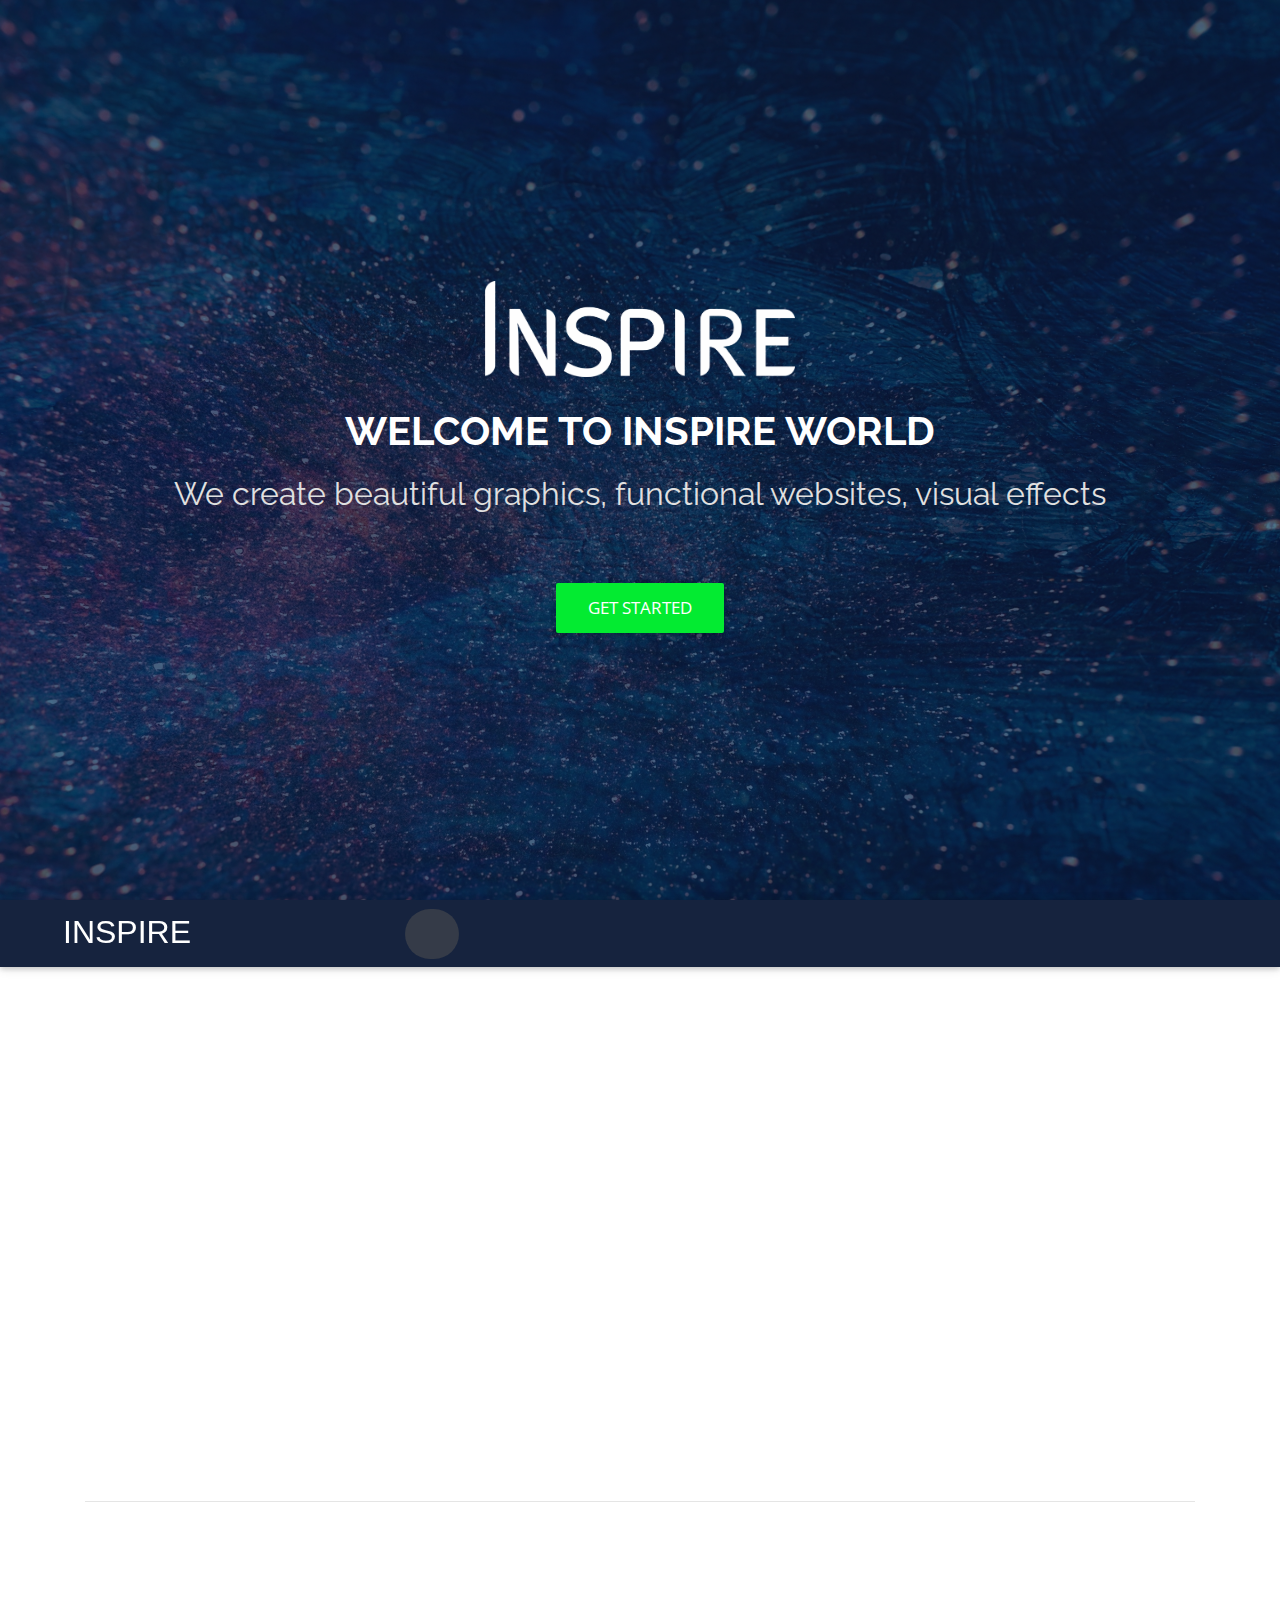
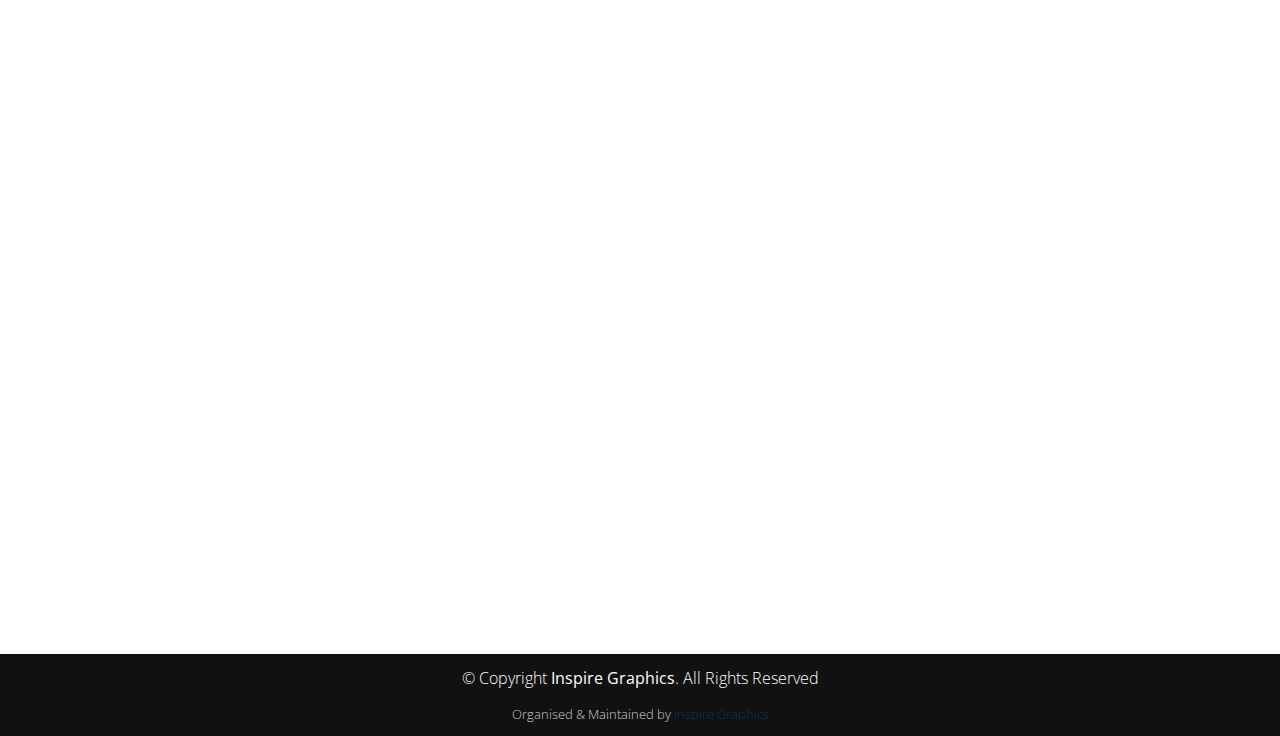
==== inspire graphics/HTML/index.html @ f2521416 "inspire_graphics" ====
<!doctype html>
<html lang="en">
<head>
    <meta charset="UTF-8">
    <meta name="viewport"
          content="width=device-width, user-scalable=no, initial-scale=1.0, maximum-scale=1.0, minimum-scale=1.0">
    <meta http-equiv="X-UA-Compatible" content="ie=edge">
    <title>Inspire Graphics</title>
    <link href="https://fonts.googleapis.com/css?family=Open+Sans:300,300i,400,400i,700,700i|Raleway:300,400,500,700,800" rel="stylesheet">
    <link href="https://fonts.googleapis.com/css?family=Signika&display=swap" rel="stylesheet">
    <link rel="stylesheet" href="https://use.fontawesome.com/releases/v5.8.1/css/all.css" integrity="sha384-50oBUHEmvpQ+1lW4y57PTFmhCaXp0ML5d60M1M7uH2+nqUivzIebhndOJK28anvf" crossorigin="anonymous">
    <link rel="stylesheet" href="../CSS/font-awesome-5.8.1.css">
    <link rel="stylesheet" href="../CSS/bootstrap.css">
    <link rel="stylesheet" href="../CSS/mdb.css">
    <!--<link rel="stylesheet" href="CSS/materialize.css">-->
    <link rel="stylesheet" href="../CSS/hover.css">
    <link rel="stylesheet" href="../CSS/animate.css">
    <link rel="stylesheet" href="../CSS/style.css">
    <link rel="stylesheet" type="text/css" href="../template%20projects/Slicebox/css/slicebox.css" />
    <!--<link rel="stylesheet" href="../template%20projects/Slicebox/css/custom.css">-->
    <!--<link rel="stylesheet" href="../template%20projects/Slicebox/css/demo.css">-->
    <link rel="icon" href="../Image/Inspire%20Graphics.jpg.jpg">
    <!--<script type="text/javascript" src="../template%20projects/Slicebox/js/modernizr.custom.46884.js"></script>-->
</head>
<body>
    <!--====================PRELOADER====================-->

    <!--<div id="preloader"></div>-->

    <!--====================MAIN SECTION====================-->

    <section id="main-section" class="wow fadeIn waves-light">
        <div class="main-section-container">
            <div class="">
                <div class="main-section-logo wow flipInX delay-1s">
                    <img src="../Image/Inspire%20Graphics%20logo.png" alt="Insire Graphics">
                </div>
                <h1 class="wow zoomInUp">Welcome to Inspire World</h1>
                <h2 class="container text-light">We create <span class="rotating">beautiful graphics, functional websites, visual effects</span></h2>
                <div class="action">
                    <a href="#about-us" class="btn btn-get-started btn-lg wow slideInUp">get started</a>
                </div>
            </div>
        </div>
    </section>

    <!--==========================HEADER SECTION===============================-->

    <nav id="nav" class=" px-5 navbar navbar-expand-lg navbar-dark bg-dark">
        <div class="container-fluid">
            <div class="logo float-left navbar-brand">
                <a href="index.html" class="text-white display-1">
                    <!--<img src="../Image/Inspire%20Graphics%20logo.png" alt="inspire" class="navbar-brand w-25">-->
                    INSPIRE
                </a>
            </div>
            <button class="navbar-toggler" type="button" data-toggle="collapse" data-target="#main-navbar">
                <span class="navbar-toggler-icon"></span>
            </button>
            <div class="collapse navbar-collapse ml-auto text-center" id="main-navbar">
                <form class="form-inline  mx-auto search">
                    <div class="container h-50 float-left">
                        <div class="d-flex justify-content-center h-100">
                            <div class="searchbar my-auto waves-light">
                                <input class="search_input" type="text" name="" placeholder="Search...">
                                <a href="#" class="search_icon"><i class="fas fa-search"></i></a>
                            </div>
                        </div>
                    </div>
                </form>
                <ul class="navbar-nav wow fadeInRight">
                    <li class="nav-item">
                        <a href="#about-us" class="nav-link active hvr-underline-from-left hvr-icon-pulse-grow" >Home <i class="fa fa-home hvr-icon"></i></a>
                    </li>
                    <li class="nav-item">
                        <a href="Gallery.html" class="nav-link hvr-underline-from-left active-page">About Us</a>
                    </li>
                    <li class="nav-item">
                        <a href="team.html" class="nav-link hvr-underline-from-left hvr-icon-pulse-grow">Team</a>
                    </li>
                    <li class="nav-item">
                        <a href="portfolio.html" class="nav-link hvr-underline-from-left hvr-icon-pulse-grow">Portfolio</a>
                    </li>
                    <li class="nav-item">
                        <a href="portfolio.html" class="nav-link hvr-underline-from-left hvr-icon-pulse-grow">Gallery</a>
                    </li>
                    <li class="nav-item dropdown menu-has-children">
                        <a class="nav-link waves-light hvr-underline-from-left hvr-icon-down" data-toggle="dropdown">Services <i class="fas fa-caret-down hvr-icon"></i></a>
                        <div class="dropdown-menu dropdown-right-1 text-center">
                            <a href="UI-Development.html" class="dropdown-item hvr-underline-from-left hvr-icon-wobble-horizontal">UI Development  <i class ="fas fa-arrow-circle-right hvr-icon"></i></a>
                            <a href="graphics-design.html" class="dropdown-item hvr-underline-from-left hvr-icon-wobble-horizontal">Graphics Design  <i class ="fas fa-arrow-circle-right hvr-icon"></i></a>
                            <a href="visual-effects.html" class="dropdown-item hvr-underline-from-left hvr-icon-wobble-horizontal">Visual Effects  <i class ="fas fa-arrow-circle-right hvr-icon"></i></a>
                        </div>
                    </li>
                    <li class="nav-item">
                        <a href="sign-in.html" class="nav-link hvr-underline-from-left hvr-icon-pulse-grow">Sign in</a>
                    </li>
                    <li class="nav-item dropdown">
                        <a href="services.html" class="nav-link hvr-underline-from-left hvr-pulse-grow" data-toggle="dropdown"><i class="fas fa-user-circle fa-2x"></i></a>
                        <div class="dropdown-menu dropdown-right text-center">
                            <a href="sign-in.html" class="dropdown-item hvr-underline-from-left">My Account</a>
                            <a href="sign-in.html" class="dropdown-item hvr-underline-from-left">Activities</a>
                            <a href="sign-in.html" class="dropdown-item hvr-underline-from-left">Events</a>
                            <a href="#" class="dropdown-item hvr-underline-from-left">logout</a>
                        </div>
                    </li>
                </ul>
            </div>
        </div>
    </nav>

    <!--==========================ABOUT SECTION===============================-->
    <section class="about-section " id="about-us">
        <div class="container wow fadeInUp">
            <div class="row pt-5 mb-auto">
                <div class="col text-center">
                    <h2 class="font-weight-bold about-title text-success">ABOUT US</h2>
                    <div class="section-underline"></div>
                    <p class="text-justify about-text">Lorem ipsum dolor sit amet, consectetur adipisicing elit. Accusamus aliquid amet, architecto asperiores aspernatur autem blanditiis, consequatur corporis culpa deleniti dignissimos dolorem eius enim eos ex exercitationem expedita explicabo hic illum ipsa itaque laborum laudantium maxime.</p>
                </div>
            </div>
            <hr>
        </div>
    </section>

    <!--<div class="wrapper">-->

        <!--<ul id="sb-slider" class="sb-slider">-->
            <!--<li>-->
                <!--<a href="http://www.flickr.com/photos/strupler/2969141180" target="_blank"><img src="../template%20projects/Slicebox/images/1.jpg" alt="image1"/></a>-->
                <!--<div class="sb-description">-->
                    <!--<h3>Creative Lifesaver</h3>-->
                <!--</div>-->
            <!--</li>-->
            <!--<li>-->
                <!--<a href="http://www.flickr.com/photos/strupler/2968268187" target="_blank"><img src="../template%20projects/Slicebox/images/2.jpg" alt="image2"/></a>-->
                <!--<div class="sb-description">-->
                    <!--<h3>Honest Entertainer</h3>-->
                <!--</div>-->
            <!--</li>-->
            <!--<li>-->
                <!--<a href="http://www.flickr.com/photos/strupler/2968114825" target="_blank"><img src="../template%20projects/Slicebox/images/3.jpg" alt="image1"/></a>-->
                <!--<div class="sb-description">-->
                    <!--<h3>Brave Astronaut</h3>-->
                <!--</div>-->
            <!--</li>-->
            <!--<li>-->
                <!--<a href="http://www.flickr.com/photos/strupler/2968122059" target="_blank"><img src="../template%20projects/Slicebox/images/4.jpg" alt="image1"/></a>-->
                <!--<div class="sb-description">-->
                    <!--<h3>Affectionate Decision Maker</h3>-->
                <!--</div>-->
            <!--</li>-->
            <!--<li>-->
                <!--<a href="http://www.flickr.com/photos/strupler/2969119944" target="_blank"><img src="../template%20projects/Slicebox/images/5.jpg" alt="image1"/></a>-->
                <!--<div class="sb-description">-->
                    <!--<h3>Faithful Investor</h3>-->
                <!--</div>-->
            <!--</li>-->
            <!--<li>-->
                <!--<a href="http://www.flickr.com/photos/strupler/2968126177" target="_blank"><img src="../template%20projects/Slicebox/images/6.jpg" alt="image1"/></a>-->
                <!--<div class="sb-description">-->
                    <!--<h3>Groundbreaking Artist</h3>-->
                <!--</div>-->
            <!--</li>-->
            <!--<li>-->
                <!--<a href="http://www.flickr.com/photos/strupler/2968945158" target="_blank"><img src="../template%20projects/Slicebox/images/7.jpg" alt="image1"/></a>-->
                <!--<div class="sb-description">-->
                    <!--<h3>Selfless Philantropist</h3>-->
                <!--</div>-->
            <!--</li>-->
        <!--</ul>-->

        <!--<div id="shadow" class="shadow"></div>-->

        <!--<div id="nav-arrows" class="nav-arrows">-->
            <!--<a href="#">Next</a>-->
            <!--<a href="#">Previous</a>-->
        <!--</div>-->

    <!--</div>-->
    <section id="about-bar">
        <div class="container">
            <div class="row">
                <div class="col-lg-4 mb-4 wow fadeInLeft delay-1s">
                    <div class="row">
                        <div class="col-3 hvr-icon-spin">
                            <i class="fab fa-sketch circle-icon hvr-icon"></i>
                        </div>
                        <div class="col-9 about-bar-head">
                            <h3 class="hvr-float hvr-underline-from-left" >Modern <strong>Design</strong></h3>
                            <p>Lorem ipsum dolor sit amet, consectetur adipisicing elit. Consequatur, voluptatibus?</p>
                            <a href="#" class="font-weight-bold">Learm More</a>
                        </div>
                    </div>
                </div>
                <div class="col-lg-4 mb-4 wow zoomIn delay-1s">
                    <div class="row">
                        <div class="col-3 hvr-icon-spin">
                            <i class="fa fa-laptop-code circle-icon hvr-icon"></i>
                        </div>
                        <div class="col-9 about-bar-head">
                            <h3 class="hvr-float hvr-underline-from-left" >UI <strong>Technologies</strong></h3>
                            <p>Lorem ipsum dolor sit amet, consectetur adipisicing elit. Consequatur, voluptatibus?</p>
                            <a href="#" class="font-weight-bold">Learm More</a>
                        </div>
                    </div>
                </div>
                <div class="col-lg-4 mb-4 wow fadeInRight delay-1s">
                    <div class="row">
                        <div class="col-3 hvr-icon-spin">
                            <i class="fa fa-code circle-icon hvr-icon"></i>
                        </div>
                        <div class="col-9 about-bar-head">
                            <h3 class="hvr-float hvr-underline-from-left" >Attractive <strong>Work</strong></h3>
                            <p>Lorem ipsum dolor sit amet, consectetur adipisicing elit. Consequatur, voluptatibus?</p>
                            <a href="#" class="font-weight-bold">Learm More</a>
                        </div>
                    </div>
                </div>
            </div>
            <hr>
        </div>
    </section>

    <section>
        <div class="container wow fadeInUp my-3">
            <div class="row align-items-center">
                <div class="col-lg-6 about-img">
                    <img src="../Image/Inspire%20Graphics.jpg.jpg" class="w-100 wow fadeInLeft delay-1s">
                </div>
                <div class="col-lg-6 about-content text-center wow rotateInDownRight">
                    <h2 class="about-title mt-4">We provide great services and ideas</h2>
                    <p class="about-text text-justify">
                        Lorem ipsum dolor sit amet, consectetur adipiscing elit, sed do eiusmod tempor incididunt ut labore et dolore magna aliqua. Ut enim ad minim veniam, quis nostrud exercitation ullamco laboris nisi ut aliquip ex ea commodo consequat. Duis aute irure dolor
                    </p>
                    <p class="about-text text-justify">
                        Ullamco laboris nisi ut aliquip ex ea commodo consequat. Duis aute irure dolor in reprehenderit in voluptate velit esse cillum dolore eu fugiat nulla pariatur. Excepteur sint occaecat cupidatat non proident, id est laborum
                    </p>
                </div>
            </div>
        </div>

        <div class="container wow fadeInUp mt-4">
            <div class="row align-items-center">
                <div class="col-lg-6 about-content text-center wow rotateInDownLeft">
                    <h2 class="about-title">We provide great services and ideas</h2>
                    <p class="about-text text-justify">
                        Lorem ipsum dolor sit amet, consectetur adipiscing elit, sed do eiusmod tempor incididunt ut labore et dolore magna aliqua. Ut enim ad minim veniam, quis nostrud exercitation ullamco laboris nisi ut aliquip ex ea commodo consequat. Duis aute irure dolor
                    </p>
                    <p class="about-text text-justify">
                        Ullamco laboris nisi ut aliquip ex ea commodo consequat. Duis aute irure dolor in reprehenderit in voluptate velit esse cillum dolore eu fugiat nulla pariatur. Excepteur sint occaecat cupidatat non proident, id est laborum
                    </p>
                </div>
                <div class="col-lg-6 about-img">
                    <img src="../Image/Inspire%20Graphics.jpg.jpg" class="w-100 wow fadeInRight delay-1s">
                </div>
            </div>
        </div>
    </section>


    <!--====================#FOOTER====================-->

    <a href="#" class="back-to-top"><i class="fas fa-chevron-up"></i></a>


    <footer id="footer">
        <div class="container">
            <div class="row">
                <div class="col-md-12">
                    <div class="copyright">
                        &copy; Copyright <strong>Inspire Graphics</strong>. All Rights Reserved
                    </div>
                    <div class="credits">
                        Organised & Maintained by <a href="https://inspiregraphics/">Inspire Graphics</a>
                    </div>
                </div>
            </div>
        </div>
    </footer>


    <!--====================Required JavaScript Libraries====================-->

    <script src="../JS/jquery-3.3.1.min.js"></script>
    <script src="../JS/popper.min.js"></script>
    <script src="../JS/bootstrap.min.js"></script>
    <script src="../JS/mdb.min.js"></script>
    <script src="../JS/wow.min.js"></script>
    <script>
        new WOW().init();
    </script>

    <!--====================Image Slider Script====================-->

    <!--<script type="text/javascript" src="http://ajax.googleapis.com/ajax/libs/jquery/1.8.2/jquery.min.js"></script>-->
    <!--<script type="text/javascript" src="../template%20projects/Slicebox/js/jquery.slicebox.js"></script>-->
    <!--<script type="text/javascript">-->
        <!--$(function() {-->

            <!--var Page = (function() {-->

                <!--var $navArrows = $( '#nav-arrows' ).hide(),-->
                    <!--$shadow = $( '#shadow' ).hide(),-->
                    <!--slicebox = $( '#sb-slider' ).slicebox( {-->
                        <!--onReady : function() {-->

                            <!--$navArrows.show();-->
                            <!--$shadow.show();-->

                        <!--},-->
                        <!--orientation : 'r',-->
                        <!--cuboidsRandom : true,-->
                        <!--disperseFactor : 30-->
                    <!--} ),-->

                    <!--init = function() {-->

                        <!--initEvents();-->

                    <!--},-->
                    <!--initEvents = function() {-->

                        <!--// add navigation events-->
                        <!--$navArrows.children( ':first' ).on( 'click', function() {-->

                            <!--slicebox.next();-->
                            <!--return false;-->

                        <!--} );-->

                        <!--$navArrows.children( ':last' ).on( 'click', function() {-->

                            <!--slicebox.previous();-->
                            <!--return false;-->

                        <!--} );-->

                    <!--};-->

                <!--return { init : init };-->

            <!--})();-->

            <!--Page.init();-->

        <!--});-->
    <!--</script>-->

</body>
</html>
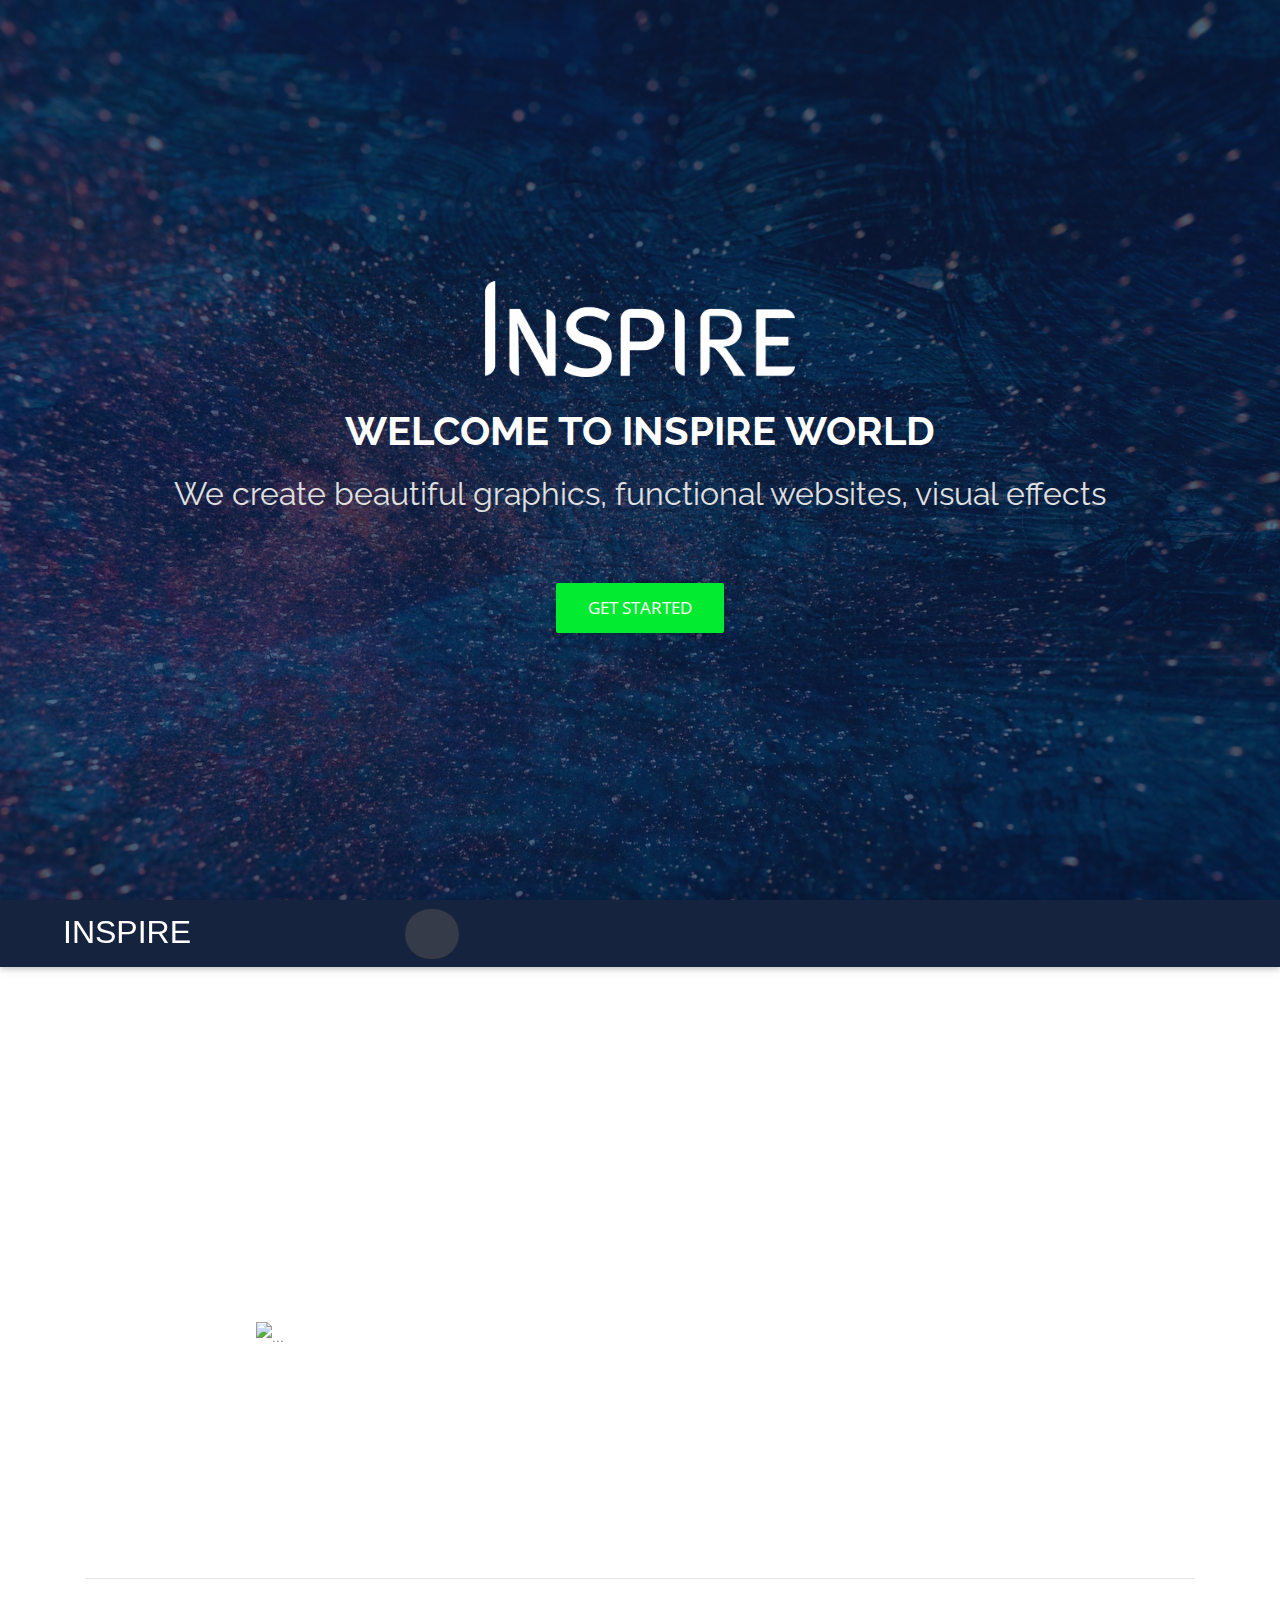
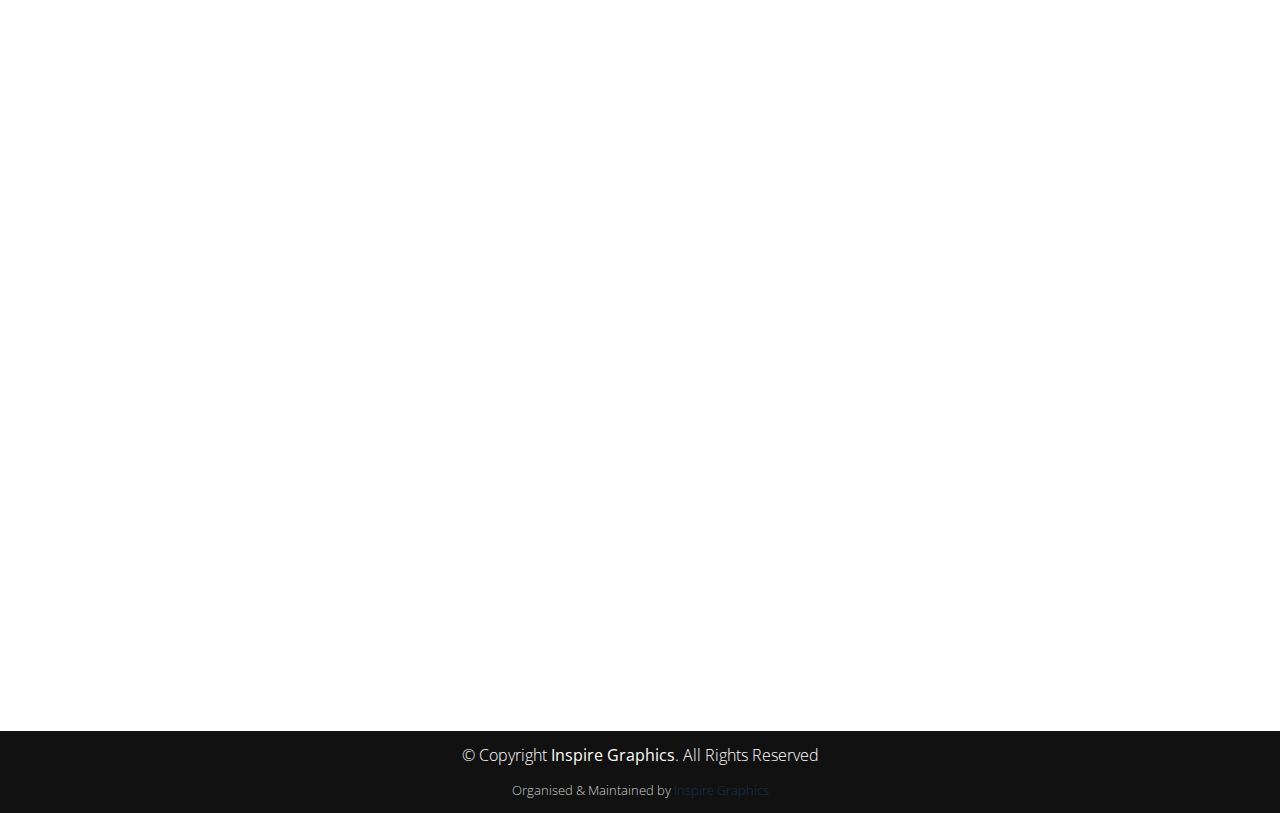
==== commit fc2c3bfa: "added" ====
--- a/inspire graphics/HTML/index.html
+++ b/inspire graphics/HTML/index.html
@@ -87,9 +87,9 @@
                     <li class="nav-item dropdown menu-has-children">
                         <a class="nav-link waves-light hvr-underline-from-left hvr-icon-down" data-toggle="dropdown">Services <i class="fas fa-caret-down hvr-icon"></i></a>
                         <div class="dropdown-menu dropdown-right-1 text-center">
-                            <a href="UI-Development.html" class="dropdown-item hvr-underline-from-left hvr-icon-wobble-horizontal">UI Development  <i class ="fas fa-arrow-circle-right hvr-icon"></i></a>
-                            <a href="graphics-design.html" class="dropdown-item hvr-underline-from-left hvr-icon-wobble-horizontal">Graphics Design  <i class ="fas fa-arrow-circle-right hvr-icon"></i></a>
-                            <a href="visual-effects.html" class="dropdown-item hvr-underline-from-left hvr-icon-wobble-horizontal">Visual Effects  <i class ="fas fa-arrow-circle-right hvr-icon"></i></a>
+                            <a href="UI-Development.html" class="dropdown-link hover d-block hvr-underline-from-left hvr-icon-wobble-horizontal">UI Development  <i class ="fas fa-arrow-circle-right hvr-icon"></i></a>
+                            <a href="graphics-design.html" class="dropdown-link hover d-block hvr-underline-from-left hvr-icon-wobble-horizontal">Graphics Design  <i class ="fas fa-arrow-circle-right hvr-icon"></i></a>
+                            <a href="visual-effects.html" class="dropdown-link hover d-block hvr-underline-from-left hvr-icon-wobble-horizontal">Visual Effects  <i class ="fas fa-arrow-circle-right hvr-icon"></i></a>
                         </div>
                     </li>
                     <li class="nav-item">
@@ -98,10 +98,10 @@
                     <li class="nav-item dropdown">
                         <a href="services.html" class="nav-link hvr-underline-from-left hvr-pulse-grow" data-toggle="dropdown"><i class="fas fa-user-circle fa-2x"></i></a>
                         <div class="dropdown-menu dropdown-right text-center">
-                            <a href="sign-in.html" class="dropdown-item hvr-underline-from-left">My Account</a>
-                            <a href="sign-in.html" class="dropdown-item hvr-underline-from-left">Activities</a>
-                            <a href="sign-in.html" class="dropdown-item hvr-underline-from-left">Events</a>
-                            <a href="#" class="dropdown-item hvr-underline-from-left">logout</a>
+                            <a href="sign-in.html" class="dropdown-link hover hvr-underline-from-left d-block">My Account</a>
+                            <a href="sign-in.html" class="dropdown-link hover hvr-underline-from-left d-block">Activities</a>
+                            <a href="sign-in.html" class="dropdown-link hover hvr-underline-from-left d-block">Events</a>
+                            <a href="#" class="dropdown-link d-block hover hvr-underline-from-left">logout</a>
                         </div>
                     </li>
                 </ul>
@@ -110,7 +110,7 @@
     </nav>
 
     <!--==========================ABOUT SECTION===============================-->
-    <section class="about-section " id="about-us">
+    <section class="about-section mb-0" id="about-us">
         <div class="container wow fadeInUp">
             <div class="row pt-5 mb-auto">
                 <div class="col text-center">
@@ -123,6 +123,77 @@
         </div>
     </section>
 
+    <!--==========================ABOUT GALLERY===============================-->
+    <section class="about-gallery">
+        <div class="bd-example d-flex justify-content-center">
+            <div id="carouselExampleCaptions" class="carousel slide" data-ride="carousel">
+                <ol class="carousel-indicators">
+                    <li data-target="#carouselExampleCaptions" data-slide-to="0" class="active"></li>
+                    <li data-target="#carouselExampleCaptions" data-slide-to="1"></li>
+                    <li data-target="#carouselExampleCaptions" data-slide-to="2"></li>
+                    <li data-target="#carouselExampleCaptions" data-slide-to="3"></li>
+                    <li data-target="#carouselExampleCaptions" data-slide-to="4"></li>
+                    <li data-target="#carouselExampleCaptions" data-slide-to="5"></li>
+                </ol>
+                <div class="carousel-inner">
+                    <div class="carousel-item active " data-interval="2500">
+                        <img src="../Image/about-carousel/ISE%202018.jpg" class="d-block w-100" alt="...">
+                        <div class="carousel-caption d-none d-md-block">
+                            <h5 class="text-uppercase font-weight-bold text-white mb-0">International Seminar & Exhibition</h5>
+                            <p>Nulla vitae elit libero, a pharetra augue mollis interdum.</p>
+                        </div>
+                    </div>
+                    <div class="carousel-item" data-interval="2500">
+                        <img src="../Image/about-carousel/Inspire%20Graphics.jpg.jpg" class="d-block w-100" alt="...">
+                        <div class="carousel-caption d-none d-md-block">
+                            <h5 class="text-uppercase font-weight-bold text-white mb-0">Inspire Graphics</h5>
+                            <p>Lorem ipsum dolor sit amet, consectetur adipiscing elit.</p>
+                        </div>
+                    </div>
+                    <div class="carousel-item" data-interval="2500">
+                        <img src="../Image/about-carousel/SAE%20Technical%20Recruitment%202019.jpg" class="d-block w-100" alt="...">
+                        <div class="carousel-caption d-none d-md-block">
+                            <h5 class="text-uppercase font-weight-bold text-white mb-0">SAE COLLIGIATE CLUB</h5>
+                            <p>Praesent commodo cursus magna, vel scelerisque nisl consectetur.</p>
+                        </div>
+                    </div>
+                    <div class="carousel-item" data-interval="2500">
+                        <img src="../Image/about-carousel/Alumni%20Talk%20Session%20TNP%20cell.jpg" class="d-block w-100" alt="...">
+                        <div class="carousel-caption d-none d-md-block">
+                            <h5 class="text-uppercase font-weight-bold text-white mb-0">TRANING AND PLACEMENT CELL</h5>
+                            <p>Praesent commodo cursus magna, vel scelerisque nisl consectetur.</p>
+                        </div>
+                    </div>
+                    <div class="carousel-item" data-interval="2500">
+                        <img src="../Image/about-carousel/NIshnaat%20Racing.jpg" class="d-block w-100" alt="...">
+                        <div class="carousel-caption d-none d-md-block">
+                            <h5 class="text-uppercase font-weight-bold text-white mb-0">NISHNAAT RACING</h5>
+                            <p>Praesent commodo cursus magna, vel scelerisque nisl consectetur.</p>
+                        </div>
+                    </div>
+                    <div class="carousel-item" data-interval="2500">
+                        <img src="../Image/about-carousel/SAE%20Technical%20Recruitment%20coming%20soon%202018.jpg" class="d-block w-100" alt="...">
+                        <div class="carousel-caption d-none d-md-block">
+                            <h5 class="text-uppercase font-weight-bold text-white mb-0">SAE COLLIGIATE CLUB</h5>
+                            <p>Praesent commodo cursus magna, vel scelerisque nisl consectetur.</p>
+                        </div>
+                    </div>
+                </div>
+                <a class="carousel-control-prev" href="#carouselExampleCaptions" role="button" data-slide="prev">
+                    <span class="carousel-control-prev-icon" aria-hidden="true"></span>
+                    <span class="sr-only">Previous</span>
+                </a>
+                <a class="carousel-control-next" href="#carouselExampleCaptions" role="button" data-slide="next">
+                    <span class="carousel-control-next-icon" aria-hidden="true"></span>
+                    <span class="sr-only">Next</span>
+                </a>
+            </div>
+        </div>
+    </section>
+
+
+
+
     <!--<div class="wrapper">-->
 
         <!--<ul id="sb-slider" class="sb-slider">-->
@@ -178,10 +249,10 @@
         <!--</div>-->
 
     <!--</div>-->
-    <section id="about-bar">
+    <section id="about-bar" class="mt-5">
         <div class="container">
             <div class="row">
-                <div class="col-lg-4 mb-4 wow fadeInLeft delay-1s">
+                <div class="col-lg-4 mb-4 wow fadeInLeft delay-1s overflow-hidden">
                     <div class="row">
                         <div class="col-3 hvr-icon-spin">
                             <i class="fab fa-sketch circle-icon hvr-icon"></i>
@@ -193,19 +264,19 @@
                         </div>
                     </div>
                 </div>
-                <div class="col-lg-4 mb-4 wow zoomIn delay-1s">
+                <div class="col-lg-4 mb-4 wow zoomIn delay-1s overflow-hidden">
                     <div class="row">
                         <div class="col-3 hvr-icon-spin">
                             <i class="fa fa-laptop-code circle-icon hvr-icon"></i>
                         </div>
-                        <div class="col-9 about-bar-head">
+                        <div class="col-9 about-bar-head overflow-hidden">
                             <h3 class="hvr-float hvr-underline-from-left" >UI <strong>Technologies</strong></h3>
                             <p>Lorem ipsum dolor sit amet, consectetur adipisicing elit. Consequatur, voluptatibus?</p>
                             <a href="#" class="font-weight-bold">Learm More</a>
                         </div>
                     </div>
                 </div>
-                <div class="col-lg-4 mb-4 wow fadeInRight delay-1s">
+                <div class="col-lg-4 mb-4 wow fadeInRight delay-1s overflow-hidden">
                     <div class="row">
                         <div class="col-3 hvr-icon-spin">
                             <i class="fa fa-code circle-icon hvr-icon"></i>
@@ -225,10 +296,10 @@
     <section>
         <div class="container wow fadeInUp my-3">
             <div class="row align-items-center">
-                <div class="col-lg-6 about-img">
+                <div class="col-lg-6 about-img overflow-hidden">
                     <img src="../Image/Inspire%20Graphics.jpg.jpg" class="w-100 wow fadeInLeft delay-1s">
                 </div>
-                <div class="col-lg-6 about-content text-center wow rotateInDownRight">
+                <div class="col-lg-6 about-content text-center wow rotateInDownRight overflow-hidden">
                     <h2 class="about-title mt-4">We provide great services and ideas</h2>
                     <p class="about-text text-justify">
                         Lorem ipsum dolor sit amet, consectetur adipiscing elit, sed do eiusmod tempor incididunt ut labore et dolore magna aliqua. Ut enim ad minim veniam, quis nostrud exercitation ullamco laboris nisi ut aliquip ex ea commodo consequat. Duis aute irure dolor
@@ -242,7 +313,7 @@
 
         <div class="container wow fadeInUp mt-4">
             <div class="row align-items-center">
-                <div class="col-lg-6 about-content text-center wow rotateInDownLeft">
+                <div class="col-lg-6 about-content text-center wow rotateInDownLeft overflow-hidden">
                     <h2 class="about-title">We provide great services and ideas</h2>
                     <p class="about-text text-justify">
                         Lorem ipsum dolor sit amet, consectetur adipiscing elit, sed do eiusmod tempor incididunt ut labore et dolore magna aliqua. Ut enim ad minim veniam, quis nostrud exercitation ullamco laboris nisi ut aliquip ex ea commodo consequat. Duis aute irure dolor
@@ -251,7 +322,7 @@
                         Ullamco laboris nisi ut aliquip ex ea commodo consequat. Duis aute irure dolor in reprehenderit in voluptate velit esse cillum dolore eu fugiat nulla pariatur. Excepteur sint occaecat cupidatat non proident, id est laborum
                     </p>
                 </div>
-                <div class="col-lg-6 about-img">
+                <div class="col-lg-6 about-img overflow-hidden">
                     <img src="../Image/Inspire%20Graphics.jpg.jpg" class="w-100 wow fadeInRight delay-1s">
                 </div>
             </div>
--- a/inspire graphics/CSS/style.css
+++ b/inspire graphics/CSS/style.css
@@ -190,15 +190,20 @@
     right: -35px;
     left: auto;
 }
+.dropdown-right-1 .hover:hover , .dropdown-right .hover:hover {
+    background-color: white;
+}
 @media (max-width: 992px) {
     .dropdown-right {
-        right: 60px;
+        right: 0;
         left: auto;
+        width: 100%;
     }
 }@media (max-width: 992px) {
     .dropdown-right-1 {
-        right: 40px;
+        right: 0;
         left: auto;
+        width: 100%;
     }
 }
 .dropdown-right-1 a:hover{
@@ -221,7 +226,7 @@
     width: 0;
     caret-color:transparent;
     line-height: 40px;
-    transition: width 0.4s linear;
+    transition: width 0.4s ease-in-out;
 }
 .searchbar:hover > .search_input{
     padding: 0 10px;
@@ -343,6 +348,39 @@
 #about-bar .delay-1s, #main-section .delay-1s{
     animation-delay: 0.5s !important;
 }
+
+
+/*====================ABOUT GALLERY====================*/
+
+.about-gallery #carouselExampleCaptions {
+    width: 60% !important;
+}
+@media (max-width: 992px) {
+    .about-gallery #carouselExampleCaptions {
+        width: 100% !important;
+    }
+}
+.carousel-caption {
+    bottom: 0 !important;
+    padding-top: 20px;
+    padding-bottom: 10px;
+    color: #fff;
+}
+
+.carousel .carousel-indicators li {
+    width: 25px !important;
+    height: 3px !important;
+    border-radius: 0% !important;
+    cursor: pointer;
+}
+@media (max-width: 992px) {
+    .carousel .carousel-indicators li {
+        width: 20px !important;
+        height: 3px !important;
+        border-radius: 0% !important;
+        cursor: pointer;
+    }
+}
 /*============Footer Section=============*/
 
 #footer{
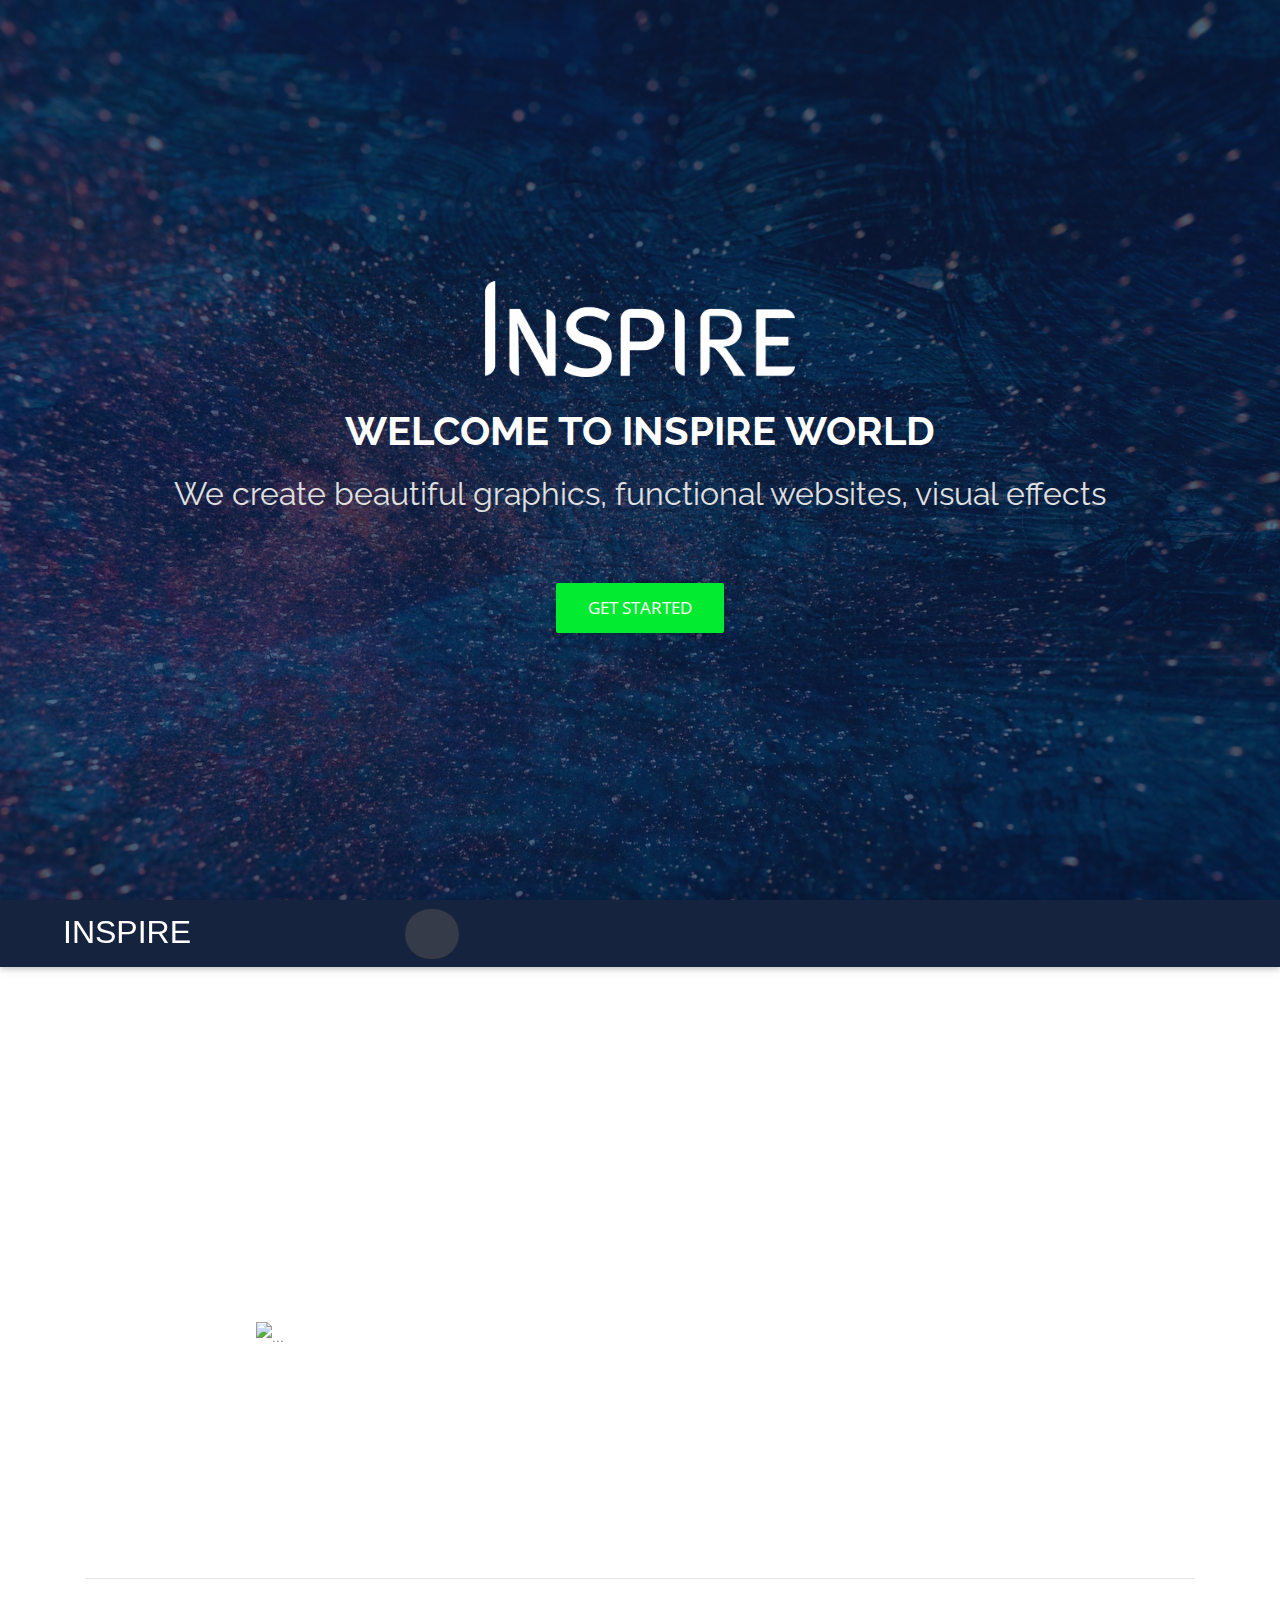
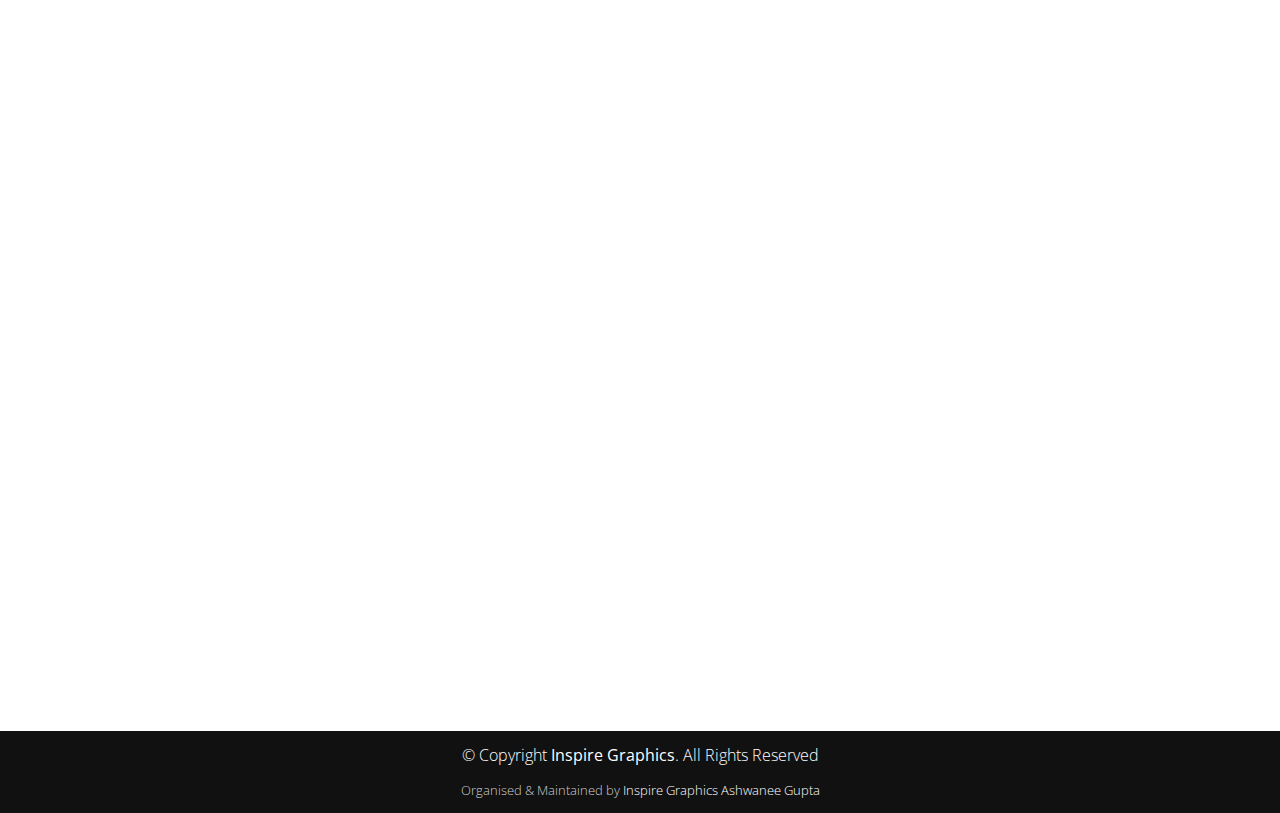
==== commit afd0db5c: "Update index.html" ====
--- a/inspire graphics/HTML/index.html
+++ b/inspire graphics/HTML/index.html
@@ -343,7 +343,8 @@
                         &copy; Copyright <strong>Inspire Graphics</strong>. All Rights Reserved
                     </div>
                     <div class="credits">
-                        Organised & Maintained by <a href="https://inspiregraphics/">Inspire Graphics</a>
+                        Organised & Maintained by <a href="https://github.com/guptaashwanee/" class="text-white">Inspire Graphics</a>
+                        <a href="https://www.instagram.com/guptaashwanee/" class="text-white">Ashwanee Gupta</a>
                     </div>
                 </div>
             </div>
@@ -419,4 +420,4 @@
     <!--</script>-->
 
 </body>
-</html>+</html>
